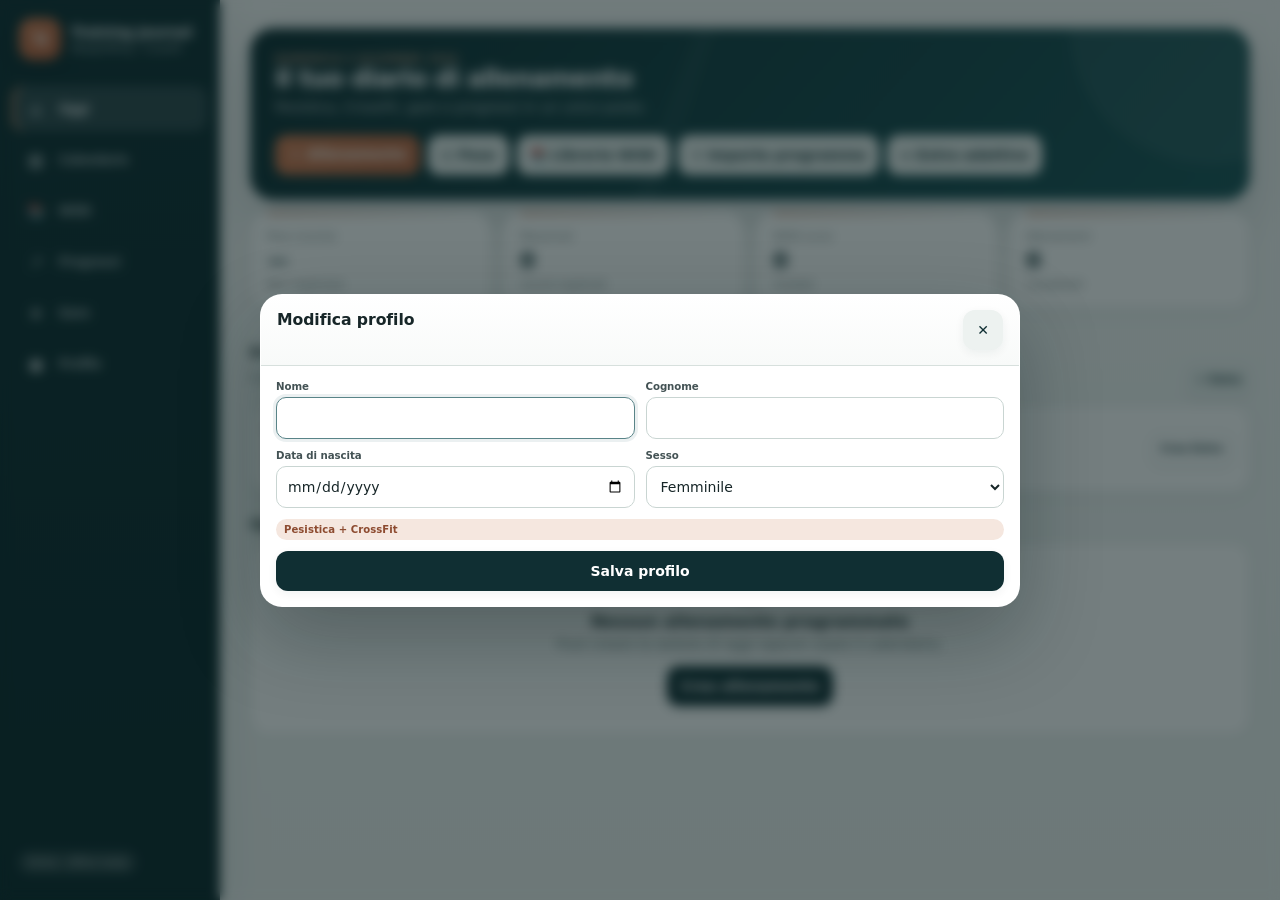
==== index.html @ 178df855 "Load adaptive log prefill v0.2.3" ====
<!doctype html>
<html lang="it">
<head>
  <meta charset="utf-8">
  <meta name="viewport" content="width=device-width, initial-scale=1, viewport-fit=cover, maximum-scale=1, user-scalable=no">
  <meta name="theme-color" content="#0f2f33">
  <meta name="apple-mobile-web-app-capable" content="yes">
  <meta name="apple-mobile-web-app-status-bar-style" content="black-translucent">
  <meta name="apple-mobile-web-app-title" content="Training Journal">
  <meta name="format-detection" content="telephone=no">
  <title>Training Journal</title>
  <link rel="manifest" href="manifest.webmanifest">
  <link rel="apple-touch-icon" href="icons/icon-180.png">
  <link rel="icon" href="icons/icon-192.png">
  <link rel="stylesheet" href="styles.css?v=0.1.1">
</head>
<body>
  <div id="appShell" class="app-shell">
    <aside class="side-nav" aria-label="Navigazione principale">
      <div class="brand">
        <div class="brand-icon">TJ</div>
        <div><strong>Training Journal</strong><span>Weightlifting · CrossFit</span></div>
      </div>
      <button data-nav="home" class="nav-btn active"><span>⌂</span><b>Oggi</b></button>
      <button data-nav="calendar" class="nav-btn"><span>▦</span><b>Calendario</b></button>
      <button data-wod-library="1" class="nav-btn wodlib-nav"><span>📚</span><b>WOD</b></button>
      <button data-nav="progress" class="nav-btn"><span>↗</span><b>Progressi</b></button>
      <button data-nav="competitions" class="nav-btn"><span>★</span><b>Gare</b></button>
      <button data-nav="profile" class="nav-btn"><span>●</span><b>Profilo</b></button>
      <div class="side-footer"><span id="offlineBadge" class="status-pill">Offline ready</span></div>
    </aside>

    <header class="mobile-topbar">
      <div class="brand compact"><div class="brand-icon">TJ</div><div><strong>Training Journal</strong><span id="mobileSubtitle">Oggi</span></div></div>
    </header>

    <main id="app" class="app-main" aria-live="polite"></main>

    <nav class="bottom-nav" aria-label="Navigazione mobile">
      <button data-nav="home" class="nav-btn active"><span>⌂</span><b>Oggi</b></button>
      <button data-nav="calendar" class="nav-btn"><span>▦</span><b>Calendario</b></button>
      <button data-wod-library="1" class="nav-btn wodlib-nav"><span>📚</span><b>WOD</b></button>
      <button data-nav="progress" class="nav-btn"><span>↗</span><b>Progressi</b></button>
      <button data-nav="competitions" class="nav-btn"><span>★</span><b>Gare</b></button>
      <button data-nav="profile" class="nav-btn"><span>●</span><b>Profilo</b></button>
    </nav>
  </div>

  <div id="modalBackdrop" class="modal-backdrop hidden">
    <section class="modal" role="dialog" aria-modal="true" aria-labelledby="modalTitle">
      <header class="modal-head"><div><h2 id="modalTitle"></h2><p id="modalSubtitle" class="muted"></p></div><button id="modalClose" class="icon-btn" aria-label="Chiudi">✕</button></header>
      <div id="modalBody" class="modal-body"></div>
    </section>
  </div>

  <div id="suggestions" class="suggestions hidden"></div>
  <div id="toast" class="toast hidden"></div>
  <input id="backupInput" type="file" accept="application/json,.json" hidden>

  <script src="wod_library_01.js"></script>
  <script src="wod_library_02.js"></script>
  <script src="wod_library_03.js"></script>
  <script src="wod_library_04.js"></script>
  <script src="wod_library_05.js"></script>
  <script src="wod_library_06.js"></script>
  <script src="wod_library_07.js"></script>
  <script src="wod_library_08.js"></script>
  <script src="wod_library_09.js"></script>
  <script src="wod_library_10.js"></script>
  <script src="db.js"></script>
  <script src="app.js?v=0.1.1"></script>
  <script src="v012.js?v=0.1.2"></script>
  <script src="v013.js?v=0.1.3"></script>
  <script src="v014.js?v=0.1.4"></script>
  <script src="v018_guard.js?v=0.2.2"></script>
  <script src="v016.js?v=0.1.6"></script>
  <script src="v017.js?v=0.1.7"></script>
  <script src="v019_wod_library.js?v=0.1.9"></script>
  <script src="v020_day_swipe.js?v=0.2.1"></script>
  <script src="v022_adaptive_log.js?v=0.2.3"></script>
</body>
</html>
---- styles.css ----
:root {
  --ink:#172426; --muted:#6f7d7e; --bg:#f2f5f4; --surface:#ffffff; --surface-2:#e9efed;
  --brand:#0f2f33; --brand-2:#174d51; --accent:#d97145; --accent-soft:#f7e8df; --line:#d9e1df;
  --success:#27745f; --warning:#9a6b25; --danger:#a84949; --shadow:0 10px 32px rgba(15,47,51,.08);
  --radius:18px; --safe-top:env(safe-area-inset-top); --safe-bottom:env(safe-area-inset-bottom);
}
*{box-sizing:border-box;min-width:0} html,body{margin:0;width:100%;min-height:100%;overflow-x:hidden;background:var(--bg);color:var(--ink);font-family:-apple-system,BlinkMacSystemFont,"SF Pro Text","Segoe UI",system-ui,sans-serif;font-size:14px}
body{-webkit-tap-highlight-color:transparent;-webkit-text-size-adjust:100%} button,input,select,textarea{font:inherit} button{cursor:pointer} .hidden{display:none!important}.muted{color:var(--muted)}.small{font-size:.82rem}.tiny{font-size:.74rem}.grow{flex:1}.nowrap{white-space:nowrap}
.app-shell{min-height:100dvh}.side-nav{position:fixed;inset:0 auto 0 0;width:220px;padding:calc(18px + var(--safe-top)) 12px calc(16px + var(--safe-bottom));background:var(--brand);color:white;display:flex;flex-direction:column;gap:6px;z-index:40}.brand{display:flex;align-items:center;gap:10px;padding:0 7px 20px}.brand-icon{width:42px;height:42px;border-radius:14px;background:var(--accent);display:grid;place-items:center;font-weight:900;color:white;letter-spacing:-.04em}.brand strong{display:block;font-size:.98rem}.brand span{display:block;margin-top:3px;font-size:.72rem;color:rgba(255,255,255,.67)}
.nav-btn{border:0;background:transparent;color:inherit;display:flex;align-items:center;gap:11px;border-radius:12px;min-height:45px;padding:9px 12px;text-align:left}.nav-btn span{width:24px;text-align:center;font-size:1.2rem}.nav-btn b{font-size:.82rem}.side-nav .nav-btn{color:rgba(255,255,255,.72)}.side-nav .nav-btn.active{background:rgba(255,255,255,.12);color:white}.side-footer{margin-top:auto;padding:10px 6px}.status-pill{display:inline-flex;padding:6px 9px;border-radius:999px;background:rgba(255,255,255,.11);font-size:.7rem;color:rgba(255,255,255,.75)}
.mobile-topbar,.bottom-nav{display:none}.app-main{margin-left:220px;width:calc(100% - 220px);min-height:100dvh;padding:28px 30px 48px;overflow-x:hidden}.page{max-width:1180px;margin:0 auto}.page-head{display:flex;align-items:flex-start;justify-content:space-between;gap:14px;margin-bottom:18px}.page-head h1{font-size:1.75rem;line-height:1.15;margin:0}.page-head p{margin:5px 0 0}.section-title{font-size:1rem;margin:24px 0 10px}.eyebrow{text-transform:uppercase;letter-spacing:.08em;font-weight:800;font-size:.68rem;color:var(--accent)}
.grid{display:grid;gap:12px}.grid.two{grid-template-columns:repeat(2,minmax(0,1fr))}.grid.three{grid-template-columns:repeat(3,minmax(0,1fr))}.grid.four{grid-template-columns:repeat(4,minmax(0,1fr))}.card{background:var(--surface);border:1px solid var(--line);border-radius:var(--radius);padding:16px;box-shadow:0 3px 16px rgba(15,47,51,.035);overflow:hidden}.card.compact{padding:12px}.card.clickable{cursor:pointer}.card.clickable:active{transform:scale(.994)}
.hero{background:linear-gradient(135deg,var(--brand),var(--brand-2));color:white;padding:24px;border-radius:24px;position:relative;overflow:hidden;box-shadow:var(--shadow)}.hero:after{content:"";position:absolute;width:220px;height:220px;border-radius:50%;right:-80px;top:-110px;background:rgba(255,255,255,.07)}.hero h1{margin:0;font-size:1.8rem}.hero p{margin:6px 0 0;color:rgba(255,255,255,.73)}.hero .actions{margin-top:20px}
.stat{display:flex;flex-direction:column;gap:5px;min-height:88px}.stat strong{font-size:1.55rem;color:var(--brand)}.stat span{color:var(--muted);font-size:.78rem}.countdown{background:var(--accent-soft);border-color:#efd1c0}.countdown strong{font-size:1.6rem;color:#914b2d}.countdown span{display:block;margin-top:4px;color:#7e5d50}
.button,.icon-btn{border:0;border-radius:12px;min-height:40px;padding:9px 13px;background:var(--brand);color:white;font-weight:760;display:inline-flex;align-items:center;justify-content:center;gap:7px}.button.secondary{background:var(--surface-2);color:var(--brand)}.button.accent{background:var(--accent)}.button.ghost{background:transparent;color:var(--brand);border:1px solid var(--line)}.button.danger{background:var(--danger)}.button.small{min-height:33px;padding:6px 9px;border-radius:9px;font-size:.76rem}.icon-btn{width:40px;padding:0;background:var(--surface-2);color:var(--brand)}.actions,.quick-row{display:flex;gap:8px;flex-wrap:wrap}.actions.end{justify-content:flex-end}
.list{display:flex;flex-direction:column;gap:9px}.list-item{display:flex;align-items:center;gap:12px;background:var(--surface);border:1px solid var(--line);border-radius:14px;padding:12px 13px}.list-item.clickable{cursor:pointer}.list-item h3{font-size:.92rem;margin:0}.list-item p{font-size:.78rem;margin:4px 0 0;color:var(--muted)}.avatar{width:42px;height:42px;flex:0 0 42px;border-radius:50%;display:grid;place-items:center;background:var(--brand);color:white;font-weight:850}.badge,.chip{display:inline-flex;align-items:center;gap:5px;border-radius:999px;background:var(--surface-2);color:var(--brand);padding:5px 8px;font-size:.72rem;font-weight:700}.badge.accent,.chip.accent{background:var(--accent-soft);color:#8d4b30}.badge.success{background:#e1f1eb;color:var(--success)}.badge.warning{background:#f6edd9;color:var(--warning)}.chips{display:flex;gap:6px;flex-wrap:wrap}
.empty{text-align:center;padding:28px 20px;border:1px dashed #b8c5c2;border-radius:var(--radius);background:var(--surface)}.empty .icon{font-size:2rem}.empty h3{margin:8px 0 5px}.empty p{margin:0 0 14px;color:var(--muted)}
.form-grid{display:grid;gap:11px}.form-grid.two{grid-template-columns:repeat(2,minmax(0,1fr))}.form-grid.three{grid-template-columns:repeat(3,minmax(0,1fr))}.field{display:flex;flex-direction:column;gap:5px}.field.full{grid-column:1/-1}.field label,.field-label{font-size:.73rem;font-weight:760;color:#435254}.field input,.field select,.field textarea{width:100%;min-height:42px;border:1px solid #c9d5d2;border-radius:10px;background:white;color:var(--ink);padding:9px 10px;outline:none}.field textarea{min-height:84px;resize:vertical}.field input:focus,.field select:focus,.field textarea:focus{border-color:#598488;box-shadow:0 0 0 3px rgba(89,132,136,.12)}.help{color:var(--muted);font-size:.69rem;line-height:1.35}.segmented{display:flex;background:var(--surface-2);border-radius:11px;padding:3px;gap:3px}.segmented button{flex:1;border:0;border-radius:8px;padding:7px;background:transparent;color:var(--muted);font-size:.75rem;font-weight:750}.segmented button.active{background:white;color:var(--brand);box-shadow:0 1px 5px rgba(0,0,0,.06)}
.calendar-toolbar{display:flex;align-items:center;justify-content:space-between;margin-bottom:10px}.calendar-toolbar h2{text-transform:capitalize;font-size:1.1rem;margin:0}.calendar-grid{display:grid;grid-template-columns:repeat(7,minmax(0,1fr));gap:5px}.weekday{text-align:center;padding:5px;color:var(--muted);font-size:.68rem;font-weight:760}.calendar-day{border:1px solid var(--line);border-radius:12px;background:white;min-height:98px;padding:8px;text-align:left;color:var(--ink);overflow:hidden}.calendar-day.outside{opacity:.35}.calendar-day.today{border:2px solid var(--accent)}.day-number{font-size:.75rem;font-weight:800}.event-dots{display:flex;gap:3px;flex-wrap:wrap;margin-top:10px}.event-dot{width:7px;height:7px;border-radius:50%;background:var(--brand)}.event-dot.wod{background:#d97145}.event-dot.competition{background:#c29a2f}.event-dot.weight{background:#6d7bc5}.event-dot.record{background:#8d59a9}.event-dot.rest{background:#8a9899}.event-label{margin-top:4px;font-size:.58rem;color:var(--muted);white-space:nowrap;overflow:hidden;text-overflow:ellipsis}
.workout-section{border:1px solid var(--line);border-radius:16px;background:white;margin-top:10px;overflow:hidden}.section-head{display:flex;align-items:center;gap:9px;padding:11px 12px;background:#f7f9f8;border-bottom:1px solid var(--line)}.section-emoji{font-size:1.1rem}.section-head strong{flex:1}.section-body{padding:12px}.section-tools{display:flex;gap:4px}.section-tools button{width:31px;height:31px;min-height:0;padding:0}.mini-table{width:100%;border-collapse:separate;border-spacing:0 6px}.mini-table th{text-align:left;font-size:.66rem;color:var(--muted);font-weight:760;padding:0 5px}.mini-table td{padding:0 4px}.mini-table input{width:100%;min-height:37px;border:1px solid #cbd6d3;border-radius:9px;padding:7px 8px}.mini-table .exercise-cell{min-width:180px}.planned-block{white-space:pre-wrap;line-height:1.55;font-size:.83rem}.actual-panel{padding:11px;border-radius:12px;background:#f6f8f7;margin-top:9px}.actual-grid{display:grid;grid-template-columns:repeat(4,minmax(0,1fr));gap:7px}.checkline{display:flex;align-items:center;gap:7px;font-size:.78rem;font-weight:700}.checkline input{width:18px;height:18px}.score-box{display:grid;grid-template-columns:1fr 160px;gap:10px}.wod-card{padding:10px 0;border-bottom:1px solid var(--line)}.wod-card:last-child{border-bottom:0}.wod-card h4{margin:0 0 4px;font-size:.9rem}.wod-card pre{margin:8px 0 0;white-space:pre-wrap;font-family:inherit;font-size:.76rem;color:var(--muted);line-height:1.45}
.modal-backdrop{position:fixed;inset:0;z-index:100;background:rgba(9,27,29,.48);display:flex;align-items:center;justify-content:center;padding:20px}.modal{width:min(760px,100%);max-height:min(820px,94dvh);background:white;border-radius:22px;display:flex;flex-direction:column;box-shadow:0 24px 70px rgba(0,0,0,.22);overflow:hidden}.modal-head{display:flex;align-items:flex-start;gap:12px;padding:15px 16px;border-bottom:1px solid var(--line)}.modal-head>div{flex:1}.modal-head h2{font-size:1.12rem;margin:0}.modal-head p{font-size:.75rem;margin:4px 0 0}.modal-body{padding:15px;overflow:auto;-webkit-overflow-scrolling:touch}.toast{position:fixed;z-index:150;left:50%;bottom:24px;transform:translateX(-50%);background:#152325;color:white;padding:10px 14px;border-radius:11px;box-shadow:var(--shadow);font-size:.8rem}.suggestions{position:fixed;z-index:160;background:white;border:1px solid var(--line);border-radius:12px;box-shadow:0 12px 30px rgba(15,47,51,.16);max-height:240px;overflow:auto;padding:5px;min-width:230px}.suggestion{display:block;width:100%;border:0;background:white;text-align:left;padding:8px 9px;border-radius:8px;font-size:.78rem}.suggestion:active,.suggestion:hover{background:var(--surface-2)}
.table-wrap{overflow:auto;border:1px solid var(--line);border-radius:13px;background:white}.data-table{width:100%;border-collapse:collapse;min-width:580px}.data-table th,.data-table td{padding:9px 10px;border-bottom:1px solid var(--line);text-align:left;font-size:.75rem}.data-table th{font-size:.66rem;color:var(--muted);text-transform:uppercase;letter-spacing:.04em;background:#f7f9f8}.data-table tr:last-child td{border-bottom:0}.chart-card canvas{display:block;width:100%;height:210px}.legend{display:flex;gap:12px;flex-wrap:wrap;color:var(--muted);font-size:.72rem}.legend span:before{content:"";display:inline-block;width:8px;height:8px;border-radius:50%;background:var(--accent);margin-right:5px}
.install-note{display:none}
@media(max-width:900px){.side-nav{display:none}.mobile-topbar{display:block;position:sticky;top:0;z-index:35;padding:calc(8px + var(--safe-top)) 12px 8px;background:var(--brand);color:white}.brand.compact{padding:0}.brand.compact .brand-icon{width:36px;height:36px;border-radius:11px}.app-main{margin-left:0;width:100%;padding:18px 14px calc(86px + var(--safe-bottom))}.bottom-nav{position:fixed;display:grid;grid-template-columns:repeat(5,1fr);left:0;right:0;bottom:0;z-index:45;background:rgba(255,255,255,.97);border-top:1px solid var(--line);padding:5px 5px max(5px,var(--safe-bottom));box-shadow:0 -6px 18px rgba(15,47,51,.05)}.bottom-nav .nav-btn{flex-direction:column;justify-content:center;gap:2px;min-height:49px;padding:5px;color:var(--muted)}.bottom-nav .nav-btn span{width:auto;font-size:1.1rem}.bottom-nav .nav-btn b{font-size:.61rem}.bottom-nav .nav-btn.active{color:var(--brand);background:#eef3f1}.page-head h1{font-size:1.45rem}.calendar-day{min-height:72px;padding:6px}.grid.four{grid-template-columns:repeat(2,minmax(0,1fr))}.actual-grid{grid-template-columns:repeat(2,minmax(0,1fr))}.modal-backdrop{align-items:flex-end;padding:0}.modal{border-radius:22px 22px 0 0;max-height:92dvh;width:100%}}
@media(max-width:620px){html,body{font-size:13.5px}.grid.two,.grid.three,.form-grid.two,.form-grid.three{grid-template-columns:1fr}.page-head{align-items:center}.calendar-grid{gap:3px}.calendar-day{min-height:61px;border-radius:9px}.weekday{font-size:.6rem}.event-label{display:none}.mini-table{display:block;overflow-x:auto}.mini-table tbody,.mini-table thead{min-width:680px;display:table;width:100%}.score-box{grid-template-columns:1fr}.hero{padding:19px}.hero h1{font-size:1.5rem}.modal-body{padding-bottom:calc(18px + var(--safe-bottom))}}
@media(display-mode:standalone){.install-note{display:none}}

/* v0.1.1 — sportivo elegante */
:root{
  --ink:#172628;--muted:#6a7979;--bg:#f4f6f5;--surface:#ffffff;--surface-2:#edf2f0;
  --brand:#102f33;--brand-2:#17464a;--accent:#c86f46;--accent-soft:#f5e7df;--line:#d7e0dd;
  --success:#24705d;--warning:#9a6a27;--danger:#9f4949;--shadow:0 14px 36px rgba(16,47,51,.10);
}
html,body{background:linear-gradient(180deg,#f7f8f7 0,#f2f5f4 46%,#eef2f0 100%);letter-spacing:-.005em}
.side-nav{background:linear-gradient(180deg,#102f33 0%,#0c292c 100%);border-right:1px solid rgba(255,255,255,.05);box-shadow:10px 0 34px rgba(16,47,51,.06)}
.brand-icon{background:linear-gradient(145deg,#d17b51,#b85d38);box-shadow:0 8px 20px rgba(0,0,0,.18)}
.side-nav .nav-btn{transition:background .18s ease,color .18s ease,transform .12s ease}.side-nav .nav-btn.active{background:rgba(255,255,255,.13);box-shadow:inset 3px 0 0 rgba(219,142,104,.95)}
.page-head h1{font-weight:790;letter-spacing:-.035em}.section-title{font-weight:800;letter-spacing:-.015em;color:#203234}
.card{border-color:rgba(42,75,76,.12);box-shadow:0 5px 20px rgba(16,47,51,.045);transition:transform .16s ease,box-shadow .16s ease,border-color .16s ease}
.hero{background:linear-gradient(132deg,#102f33 0%,#184b4f 72%,#1c5659 100%);border:1px solid rgba(255,255,255,.08);box-shadow:0 18px 44px rgba(16,47,51,.17)}
.hero:before{content:"";position:absolute;inset:0;background:linear-gradient(110deg,transparent 42%,rgba(255,255,255,.035) 42%,rgba(255,255,255,.035) 44%,transparent 44%);pointer-events:none}.hero:after{width:280px;height:280px;right:-100px;top:-145px;background:rgba(255,255,255,.055)}
.hero h1{font-weight:820;letter-spacing:-.04em}.eyebrow{color:#e5ad8f!important;letter-spacing:.12em}
.button,.icon-btn{box-shadow:0 3px 10px rgba(16,47,51,.06);transition:transform .12s ease,box-shadow .12s ease,background .12s ease}.button:active,.icon-btn:active{transform:translateY(1px) scale(.99);box-shadow:none}.button.accent{background:linear-gradient(145deg,#d17b51,#bd653f)}.button.secondary{background:#eaf0ee}.button.ghost{background:rgba(255,255,255,.65)}
.stat{position:relative;padding-top:17px}.stat:before{content:"";position:absolute;left:16px;right:16px;top:0;height:2px;border-radius:999px;background:linear-gradient(90deg,var(--accent),transparent)}.stat strong{font-weight:820;letter-spacing:-.035em}.stat small{font-size:.7rem;color:#8b9898;font-weight:700}
.list-item{border-color:rgba(42,75,76,.12);box-shadow:0 3px 14px rgba(16,47,51,.035);transition:transform .14s ease,box-shadow .14s ease,border-color .14s ease}.avatar{background:linear-gradient(145deg,#173f43,#0f2f33);box-shadow:0 5px 14px rgba(16,47,51,.15)}
.badge,.chip{font-weight:760;letter-spacing:.005em}.badge.success{box-shadow:inset 0 0 0 1px rgba(36,112,93,.08)}
.calendar-toolbar{background:rgba(255,255,255,.9);backdrop-filter:blur(12px)}.calendar-day{border-color:rgba(42,75,76,.11);box-shadow:0 2px 10px rgba(16,47,51,.025);transition:transform .12s ease,border-color .12s ease,box-shadow .12s ease}.calendar-day.today{border:1px solid var(--accent);box-shadow:inset 0 0 0 1px var(--accent),0 4px 16px rgba(200,111,70,.09)}.day-number{font-size:.8rem}.event-label{font-weight:650;color:#59696a}
.workout-section{border-color:rgba(42,75,76,.12);box-shadow:0 4px 17px rgba(16,47,51,.035)}.section-head{background:linear-gradient(180deg,#fafbfb,#f4f7f6)}.actual-panel{background:#f3f7f5;border:1px solid rgba(36,112,93,.08)}
.modal-backdrop{background:rgba(8,26,28,.56);backdrop-filter:blur(6px)}.modal{border:1px solid rgba(255,255,255,.3);box-shadow:0 30px 80px rgba(7,26,28,.30)}.modal-head{background:linear-gradient(180deg,#fff,#f8faf9)}

.workout-card{align-items:flex-start;padding:14px}.workout-card.is-completed{border-color:rgba(36,112,93,.18)}.workout-card-head{display:flex;align-items:flex-start;justify-content:space-between;gap:12px}.workout-card-head>div{min-width:0}.workout-card-head .badge{flex:0 0 auto}.result-preview{display:flex;align-items:center;gap:6px;flex-wrap:wrap;margin-top:10px;padding-top:10px;border-top:1px solid rgba(42,75,76,.09)}.result-chip{display:inline-flex;align-items:center;gap:6px;max-width:100%;padding:6px 8px;border-radius:10px;background:#f2f6f4;color:#274143;font-size:.68rem}.result-chip.wod{background:var(--accent-soft);color:#77442f}.result-chip b{font-size:.67rem;white-space:nowrap}.result-chip span{white-space:nowrap;overflow:hidden;text-overflow:ellipsis}.result-more{font-size:.68rem;font-weight:800;color:var(--accent)}.result-meta{font-size:.68rem;color:var(--muted);font-weight:700;margin-left:auto}.result-card{padding:0}.result-summary{display:flex;gap:8px;flex-wrap:wrap;padding:14px 14px 8px}.summary-pill{display:flex;flex-direction:column;min-width:105px;padding:9px 11px;border-radius:12px;background:#f1f5f3}.summary-pill small{font-size:.66rem;color:var(--muted);font-weight:700;text-transform:uppercase;letter-spacing:.05em}.summary-pill b{font-size:1.05rem;color:var(--brand);margin-top:2px}.result-row{display:flex;align-items:center;gap:10px;padding:12px 14px;border-top:1px solid rgba(42,75,76,.09)}.result-row .result-icon{width:34px;height:34px;border-radius:10px;display:grid;place-items:center;background:#eef3f1}.result-row strong{display:block;font-size:.82rem}.result-row small{display:block;margin-top:2px;color:var(--muted);font-size:.68rem}.result-row>b{color:var(--brand);font-size:.9rem;text-align:right}

.progress-stat{cursor:pointer}.progress-chart{cursor:pointer;position:relative}.progress-chart .legend{justify-content:space-between}.progress-chart .legend b{color:var(--brand);font-size:.7rem}.progress-mini-list{display:grid;grid-template-columns:repeat(4,minmax(0,1fr));gap:8px;margin-top:8px}.progress-mini-row{border:1px solid rgba(42,75,76,.11);background:rgba(255,255,255,.82);border-radius:12px;padding:10px;text-align:left;color:var(--ink);display:flex;flex-direction:column;gap:3px}.progress-mini-row span,.progress-mini-row small{font-size:.67rem;color:var(--muted)}.progress-mini-row strong{font-size:.9rem;color:var(--brand)}.progress-item .chevron{font-size:1.4rem;color:#94a2a1}.clickable-row{cursor:pointer;transition:background .12s ease}.clickable-row:hover{background:#f7faf8}
.detail-hero{display:flex;flex-direction:column;align-items:flex-start;padding:18px;border-radius:16px;margin-bottom:12px;background:linear-gradient(135deg,#102f33,#1b5155);color:white;box-shadow:0 12px 26px rgba(16,47,51,.14)}.detail-hero.wod{background:linear-gradient(135deg,#7c462f,#c86f46)}.detail-hero span{font-size:.7rem;text-transform:uppercase;letter-spacing:.08em;color:rgba(255,255,255,.72);font-weight:800}.detail-hero strong{font-size:2rem;letter-spacing:-.04em;margin-top:3px}.detail-hero small{font-size:.72rem;color:rgba(255,255,255,.72);margin-top:3px}.detail-list{display:flex;flex-direction:column;gap:7px}.detail-row{width:100%;display:flex;align-items:center;gap:10px;border:1px solid rgba(42,75,76,.11);background:#fff;border-radius:12px;padding:10px 11px;color:var(--ink);text-align:left}.detail-row>div{flex:1;min-width:0}.detail-row strong{display:block;font-size:.82rem}.detail-row small{display:block;color:var(--muted);font-size:.68rem;margin-top:2px;line-height:1.35}.detail-row>b{font-size:.88rem;color:var(--brand);white-space:nowrap}.detail-row>span{font-size:1.2rem;color:#9aa7a6}.detail-row.static{cursor:default}.detail-row.is-pb{border-color:rgba(200,111,70,.3);background:#fffaf7}.detail-row.workout-history{align-items:flex-start}.detail-row.workout-history .result-preview{border-top:0;padding-top:4px;margin-top:4px}

@media(hover:hover){.card.clickable:hover,.progress-stat:hover,.list-item.clickable:hover{transform:translateY(-1px);box-shadow:0 9px 24px rgba(16,47,51,.075);border-color:rgba(42,75,76,.2)}.calendar-day:hover{transform:translateY(-1px);border-color:rgba(42,75,76,.2);box-shadow:0 6px 16px rgba(16,47,51,.06)}.button:hover{box-shadow:0 6px 14px rgba(16,47,51,.10)}}
@media(max-width:900px){.mobile-topbar{background:linear-gradient(180deg,#102f33,#0e2b2e);box-shadow:0 6px 18px rgba(16,47,51,.10)}.bottom-nav{backdrop-filter:blur(16px);background:rgba(255,255,255,.92)}.bottom-nav .nav-btn.active{background:#eef4f1}.progress-mini-list{grid-template-columns:repeat(2,minmax(0,1fr))}}
@media(max-width:620px){.result-preview{align-items:stretch}.result-chip{width:100%;justify-content:space-between}.result-meta{width:100%;margin-left:0}.progress-mini-list{grid-template-columns:repeat(2,minmax(0,1fr))}.detail-hero strong{font-size:1.7rem}}
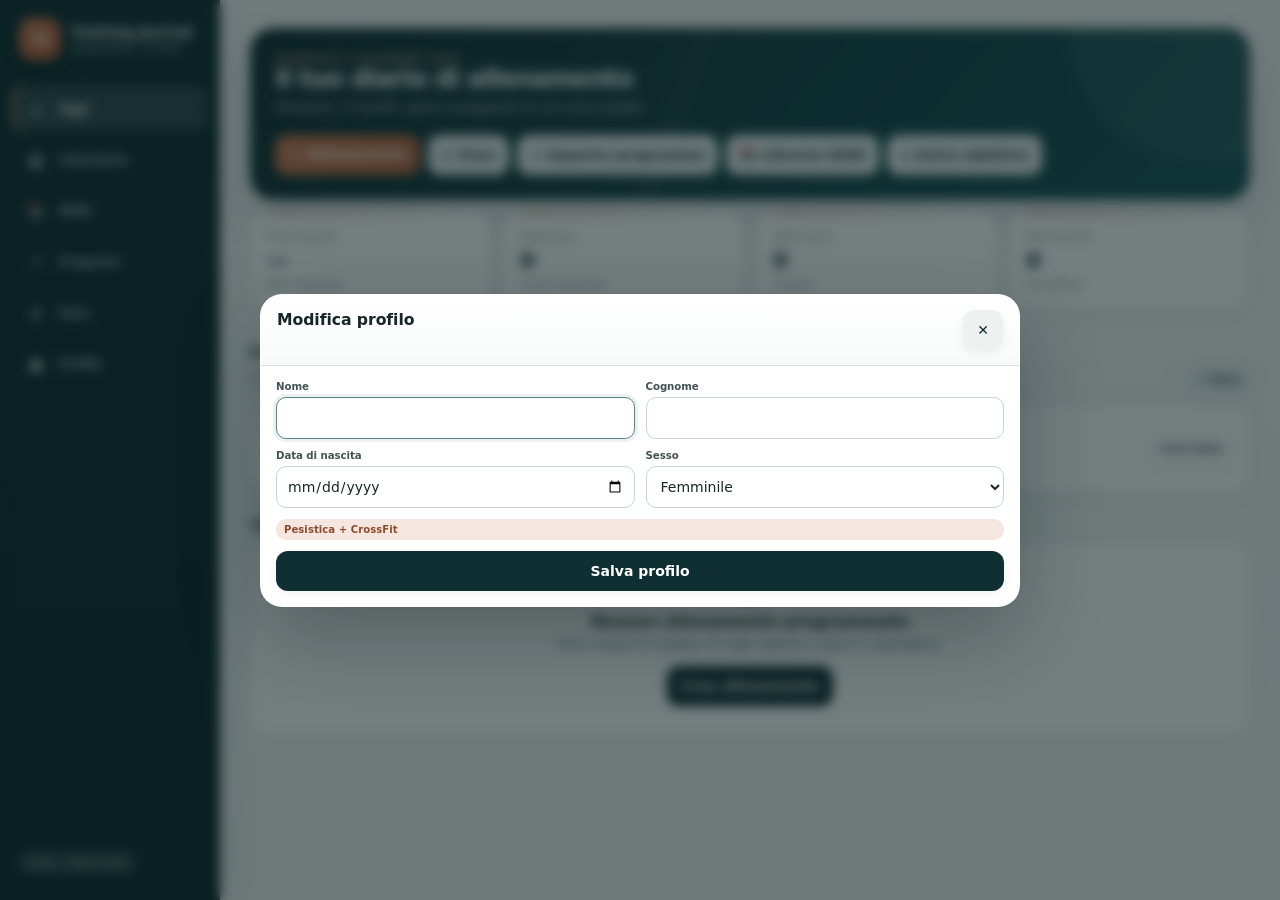
==== commit da17a504: "Load adaptive work-set logging fix v0.2.4" ====
--- a/index.html
+++ b/index.html
@@ -78,5 +78,6 @@
   <script src="v019_wod_library.js?v=0.1.9"></script>
   <script src="v020_day_swipe.js?v=0.2.1"></script>
   <script src="v022_adaptive_log.js?v=0.2.3"></script>
+  <script src="v024_adaptive_log_worksets.js?v=0.2.4"></script>
 </body>
 </html>
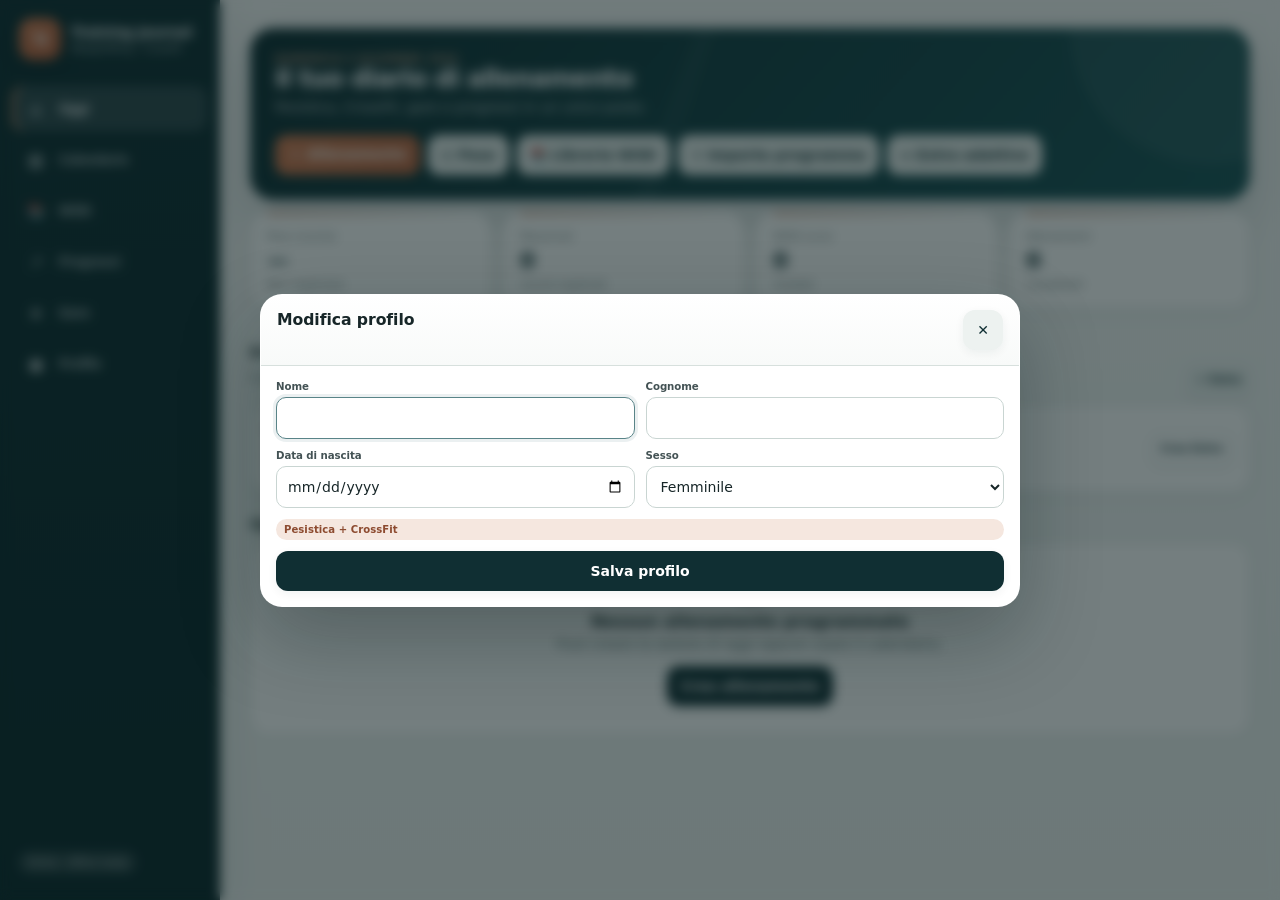
==== commit 4d54d7ac: "Load adaptive log button persistence fix v0.2.5" ====
--- a/index.html
+++ b/index.html
@@ -79,5 +79,6 @@
   <script src="v020_day_swipe.js?v=0.2.1"></script>
   <script src="v022_adaptive_log.js?v=0.2.3"></script>
   <script src="v024_adaptive_log_worksets.js?v=0.2.4"></script>
+  <script src="v025_adaptive_log_button_fix.js?v=0.2.5"></script>
 </body>
 </html>
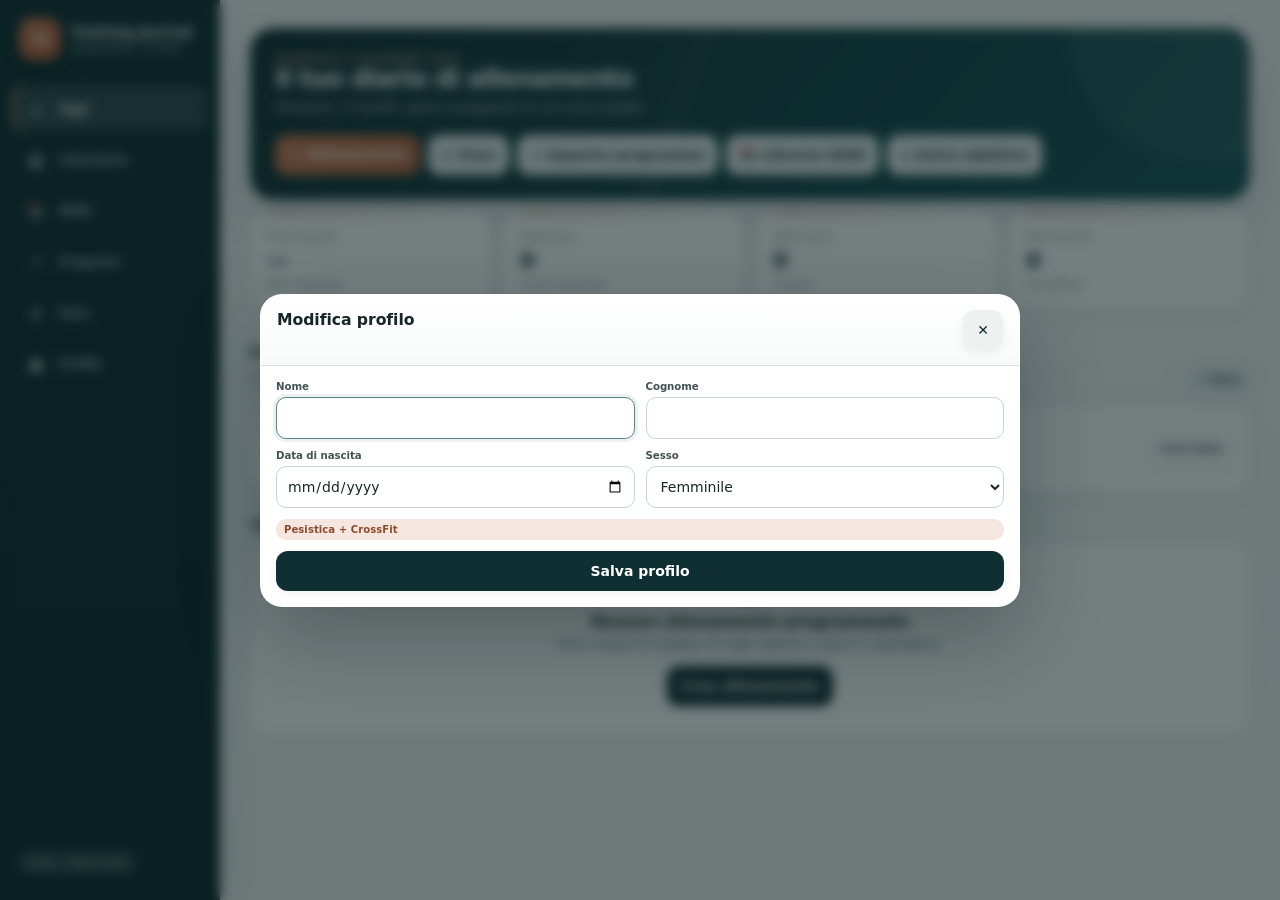
==== commit 3e1adc12: "Load Adaptive Extra persistence fix v0.2.6" ====
--- a/index.html
+++ b/index.html
@@ -80,5 +80,6 @@
   <script src="v022_adaptive_log.js?v=0.2.3"></script>
   <script src="v024_adaptive_log_worksets.js?v=0.2.4"></script>
   <script src="v025_adaptive_log_button_fix.js?v=0.2.5"></script>
+  <script src="v026_adaptive_persistence_fix.js?v=0.2.6"></script>
 </body>
 </html>
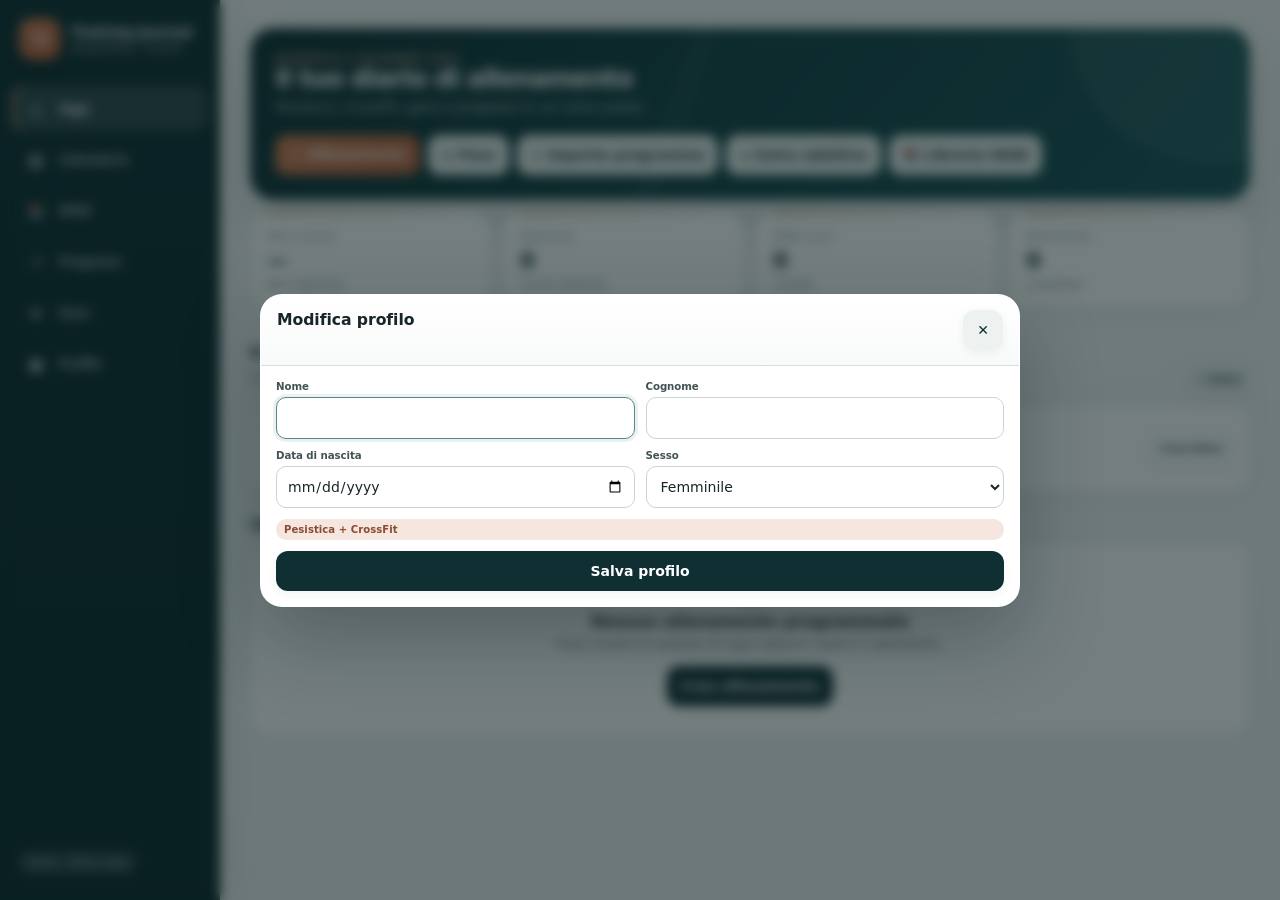
==== commit 42bdfce2: "Load adaptive actual-work guard v0.2.7" ====
--- a/index.html
+++ b/index.html
@@ -81,5 +81,6 @@
   <script src="v024_adaptive_log_worksets.js?v=0.2.4"></script>
   <script src="v025_adaptive_log_button_fix.js?v=0.2.5"></script>
   <script src="v026_adaptive_persistence_fix.js?v=0.2.6"></script>
+  <script src="v027_adaptive_actualwork_guard.js?v=0.2.7"></script>
 </body>
 </html>
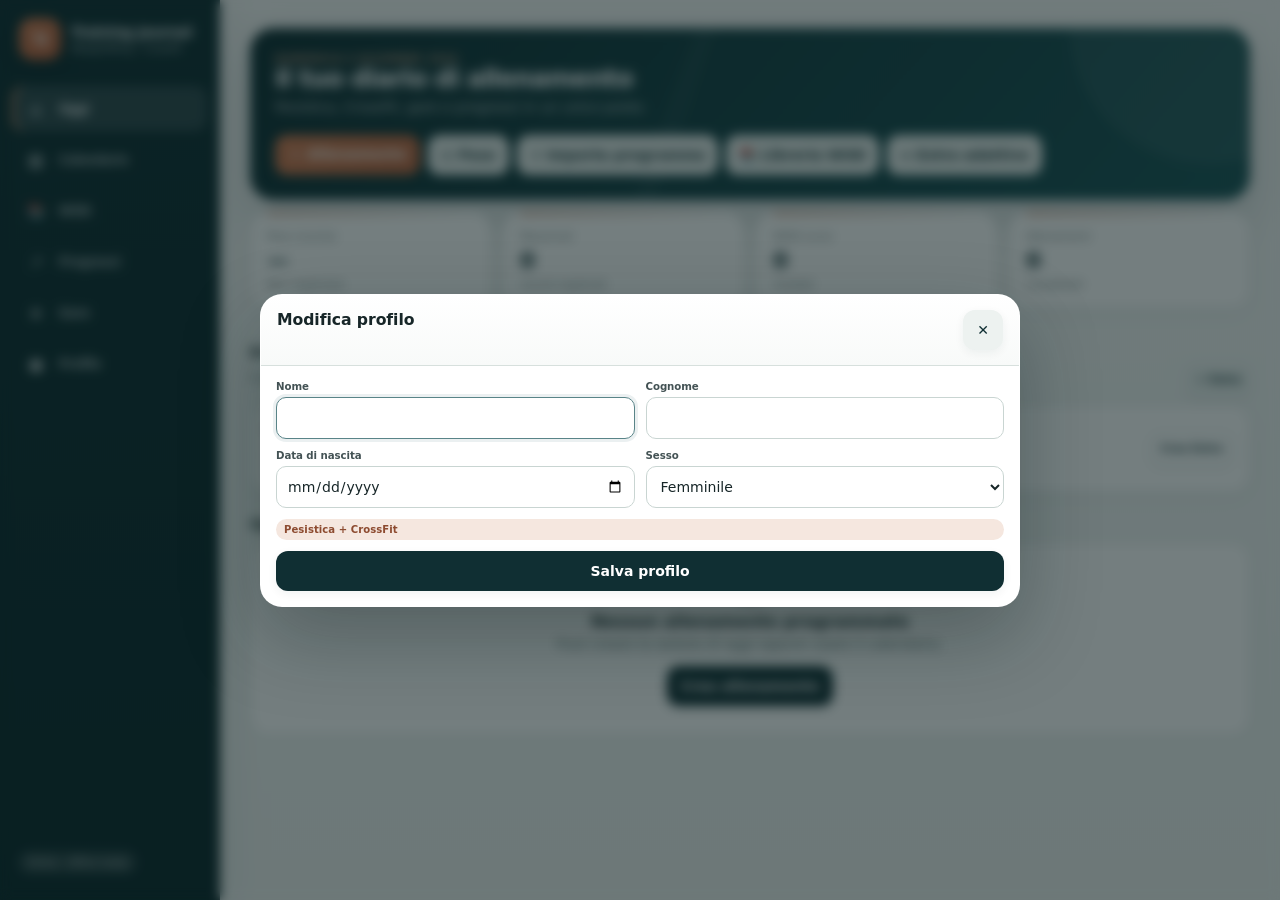
==== commit 3b7c253e: "chore: load competition grouping before athlete app state" ====
--- a/index.html
+++ b/index.html
@@ -68,6 +68,7 @@
   <script src="wod_library_09.js"></script>
   <script src="wod_library_10.js"></script>
   <script src="db.js"></script>
+  <script src="v028_competition_grouping.js?v=0.2.8"></script>
   <script src="app.js?v=0.1.1"></script>
   <script src="v012.js?v=0.1.2"></script>
   <script src="v013.js?v=0.1.3"></script>
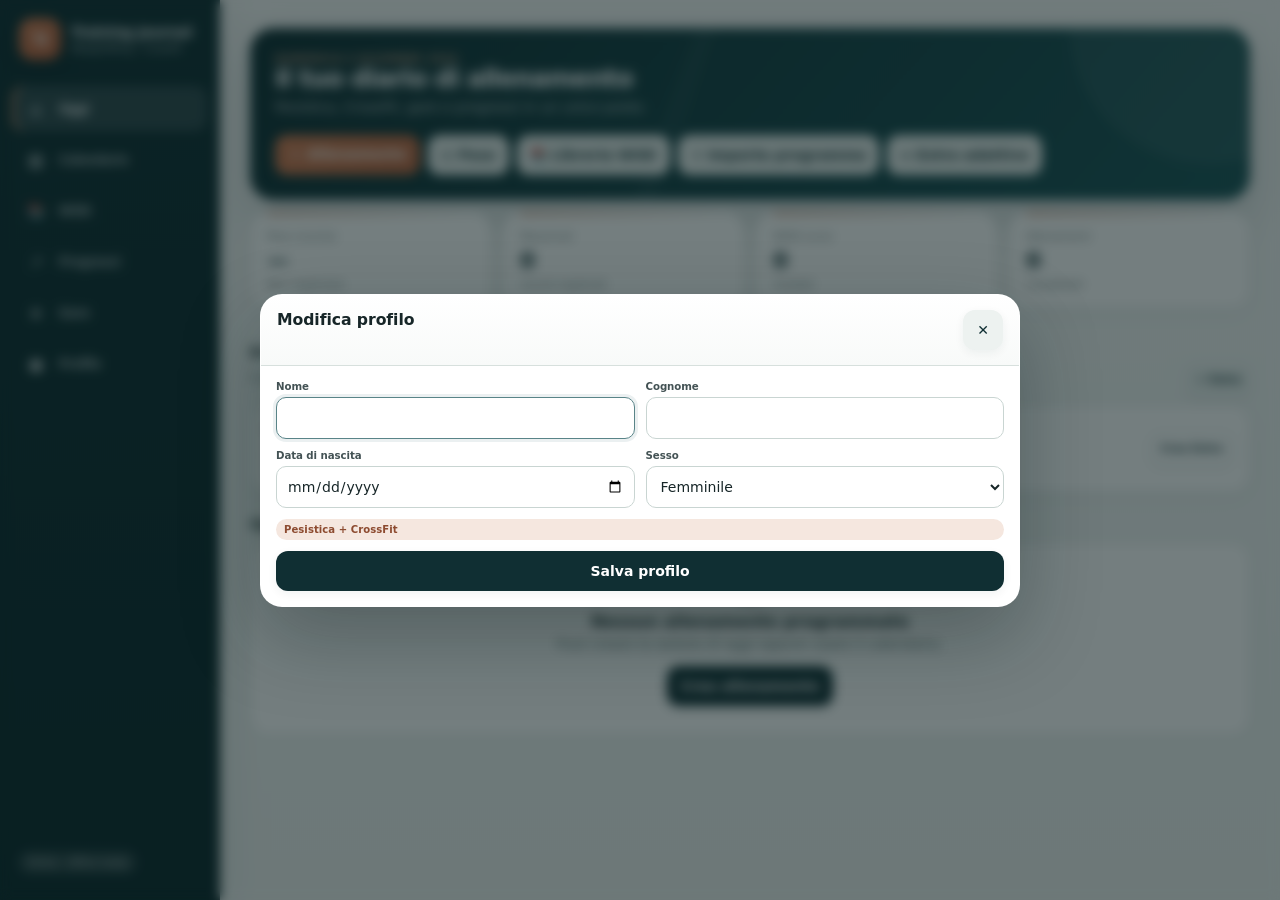
==== commit 4d0440a6: "Load weekly classes module" ====
--- a/index.html
+++ b/index.html
@@ -83,5 +83,6 @@
   <script src="v025_adaptive_log_button_fix.js?v=0.2.5"></script>
   <script src="v026_adaptive_persistence_fix.js?v=0.2.6"></script>
   <script src="v027_adaptive_actualwork_guard.js?v=0.2.7"></script>
+  <script src="v029_weekly_classes.js?v=0.2.9"></script>
 </body>
 </html>
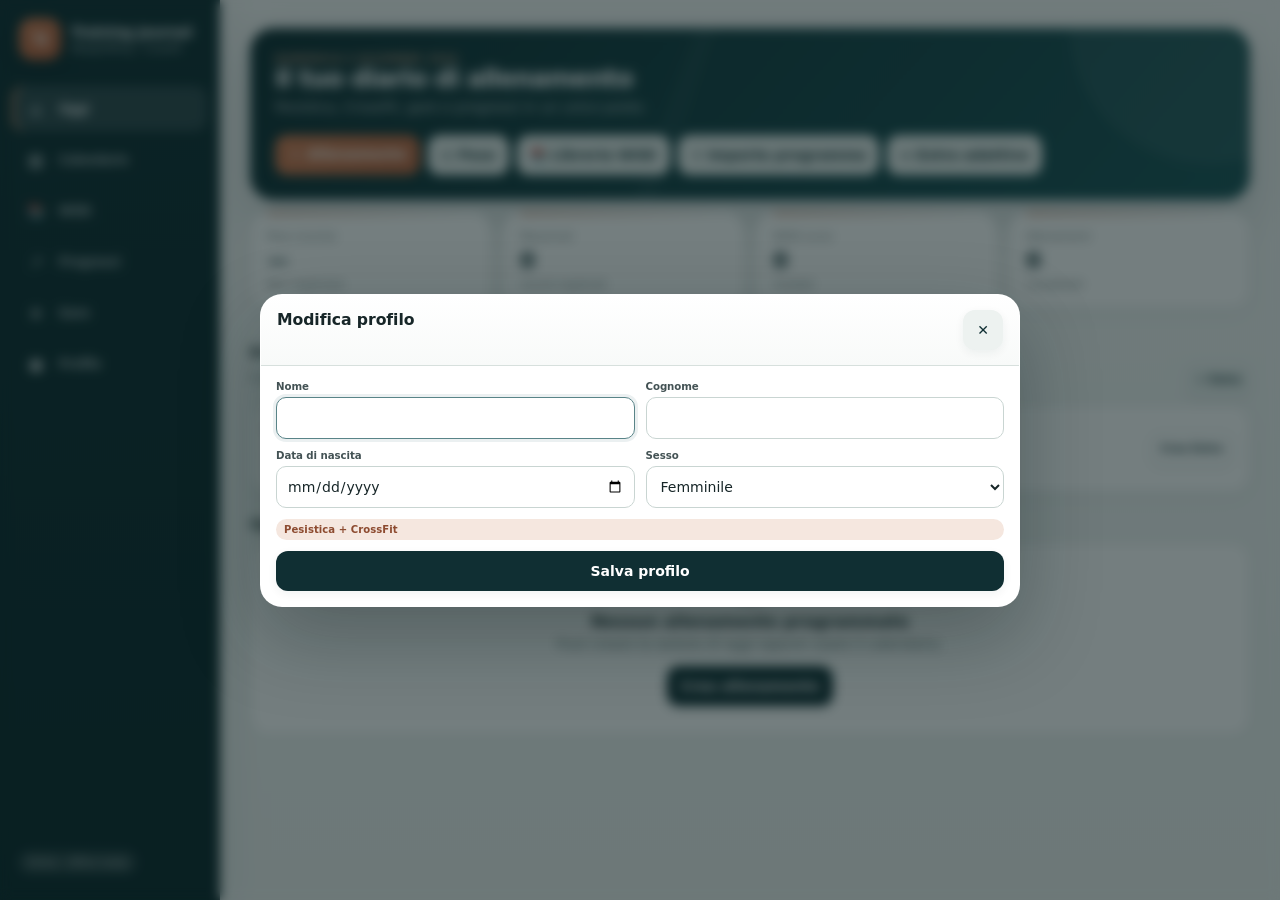
==== commit b4ebea65: "Load adaptive log parser v0.3.0" ====
--- a/index.html
+++ b/index.html
@@ -79,7 +79,7 @@
   <script src="v019_wod_library.js?v=0.1.9"></script>
   <script src="v020_day_swipe.js?v=0.2.1"></script>
   <script src="v022_adaptive_log.js?v=0.2.3"></script>
-  <script src="v024_adaptive_log_worksets.js?v=0.2.4"></script>
+  <script src="v024_adaptive_log_worksets.js?v=0.3.0"></script>
   <script src="v025_adaptive_log_button_fix.js?v=0.2.5"></script>
   <script src="v026_adaptive_persistence_fix.js?v=0.2.6"></script>
   <script src="v027_adaptive_actualwork_guard.js?v=0.2.7"></script>
